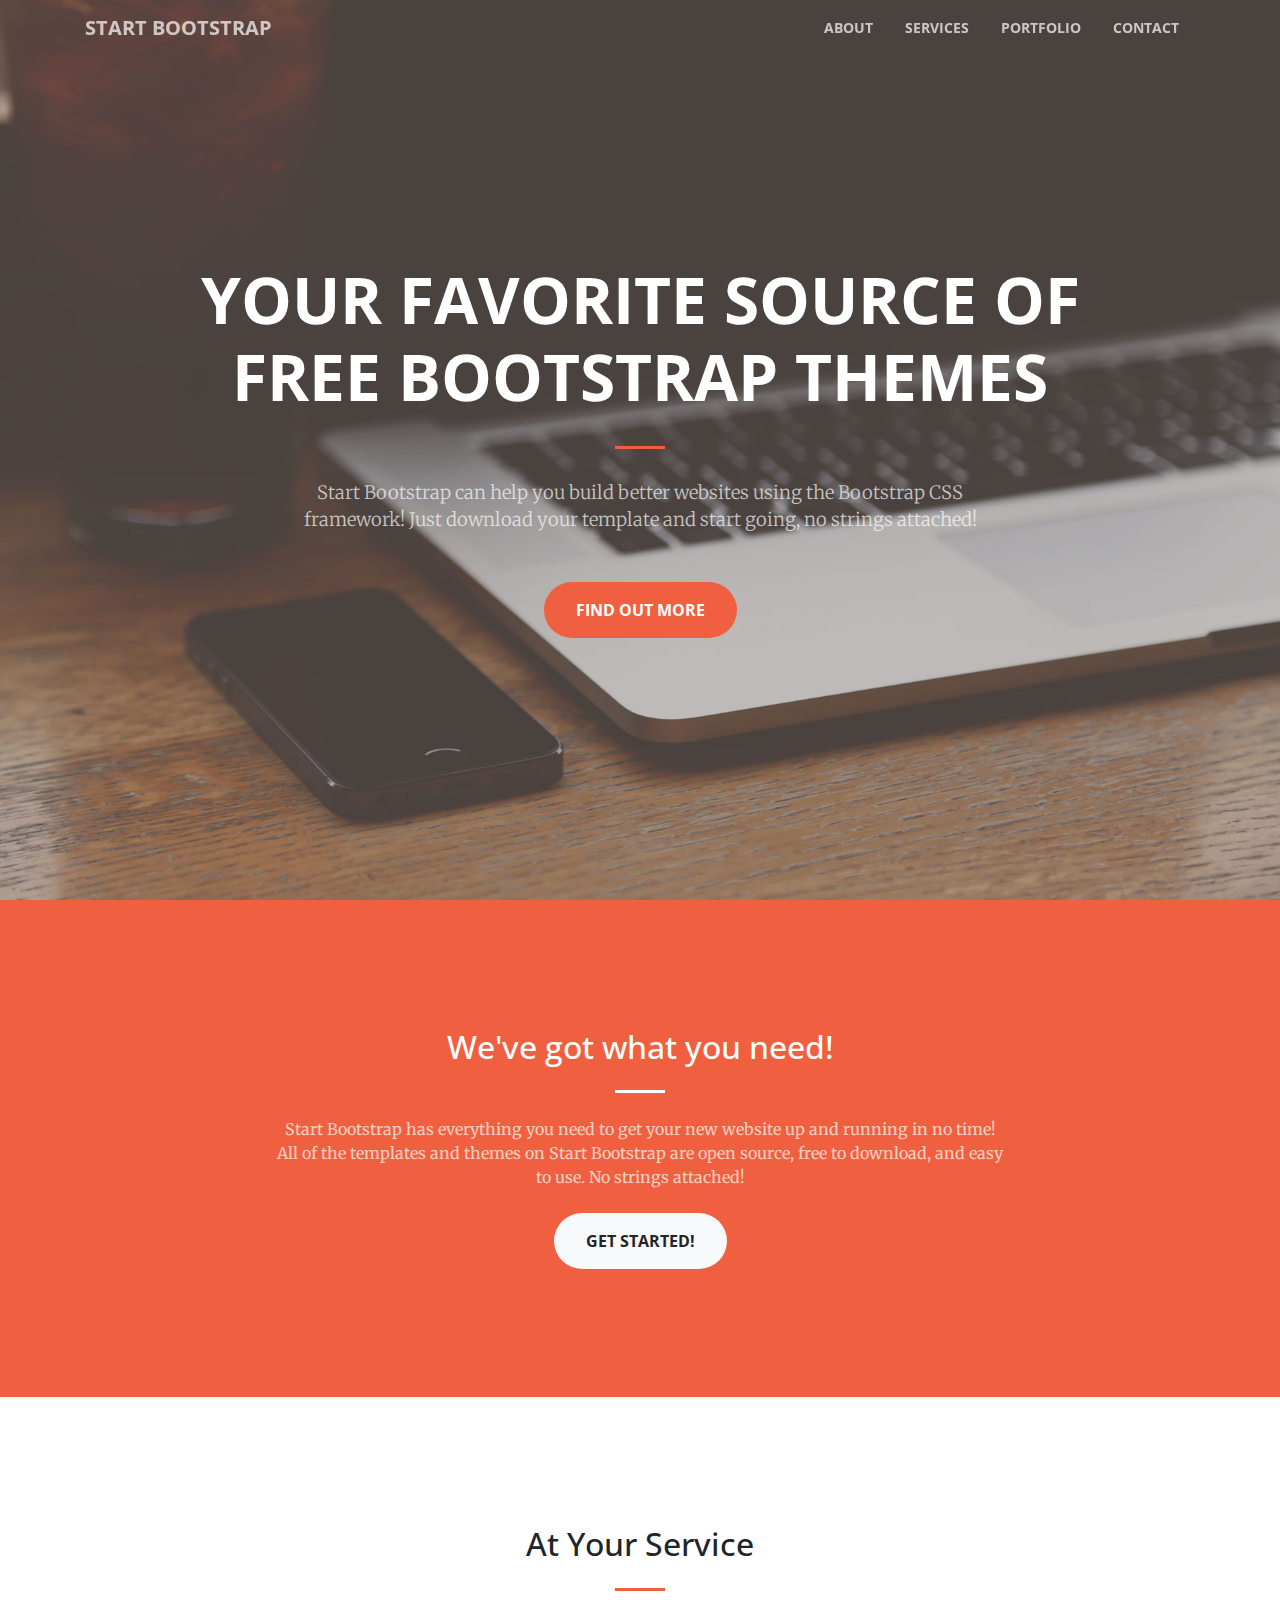
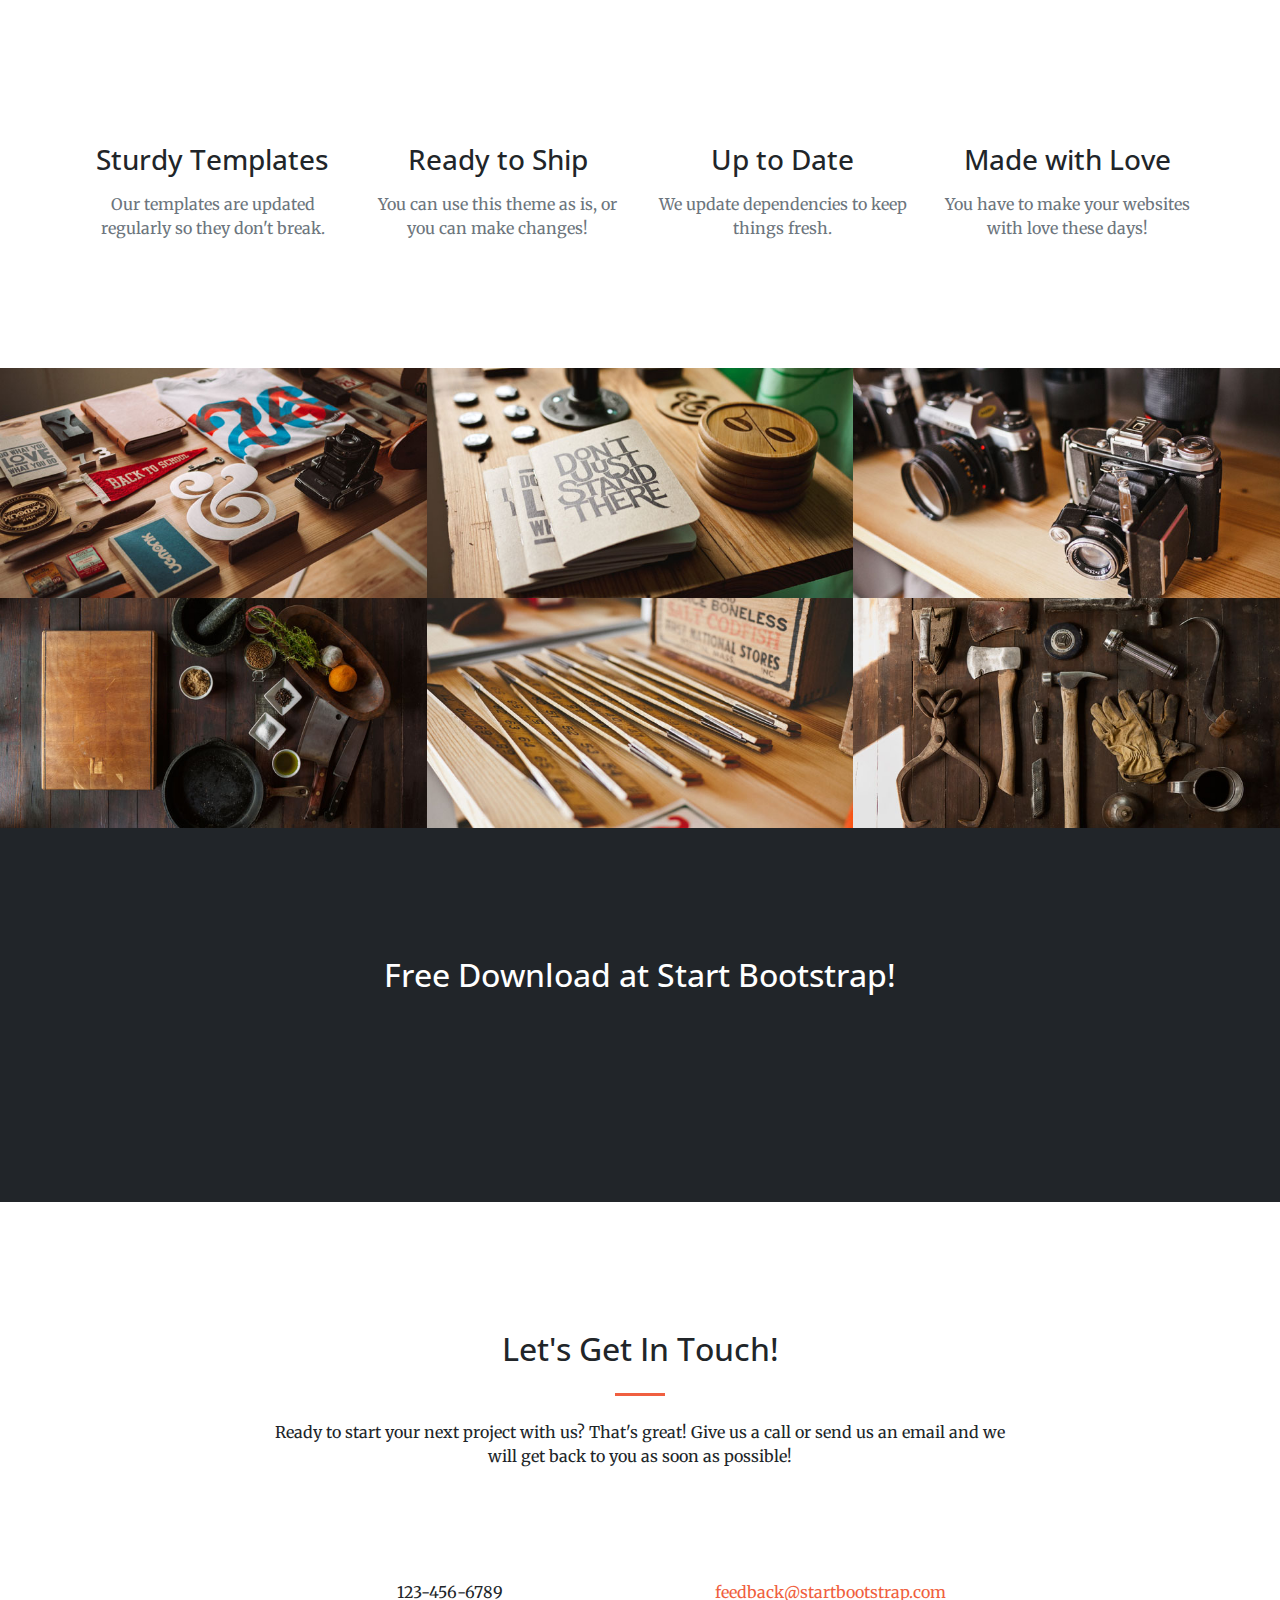
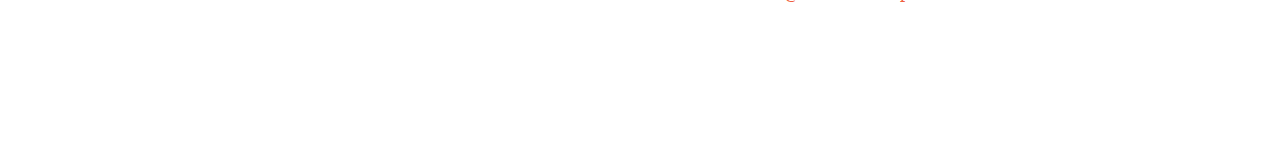
==== startbootstrap-creative-gh-pages/index.html @ 41495eeb "UD" ====
<!DOCTYPE html>
<html lang="en">

  <head>

    <meta charset="utf-8">
    <meta name="viewport" content="width=device-width, initial-scale=1, shrink-to-fit=no">
    <meta name="description" content="">
    <meta name="author" content="">

    <title>Creative - Start Bootstrap Theme</title>

    <!-- Bootstrap core CSS -->
    <link href="vendor/bootstrap/css/bootstrap.min.css" rel="stylesheet">

    <!-- Custom fonts for this template -->
    <link href="vendor/font-awesome/css/font-awesome.min.css" rel="stylesheet" type="text/css">
    <link href='https://fonts.googleapis.com/css?family=Open+Sans:300italic,400italic,600italic,700italic,800italic,400,300,600,700,800' rel='stylesheet' type='text/css'>
    <link href='https://fonts.googleapis.com/css?family=Merriweather:400,300,300italic,400italic,700,700italic,900,900italic' rel='stylesheet' type='text/css'>

    <!-- Plugin CSS -->
    <link href="vendor/magnific-popup/magnific-popup.css" rel="stylesheet">

    <!-- Custom styles for this template -->
    <link href="css/creative.min.css" rel="stylesheet">

  </head>

  <body id="page-top">

    <!-- Navigation -->
    <nav class="navbar navbar-expand-lg navbar-light fixed-top" id="mainNav">
      <div class="container">
        <a class="navbar-brand js-scroll-trigger" href="#page-top">Start Bootstrap</a>
        <button class="navbar-toggler navbar-toggler-right" type="button" data-toggle="collapse" data-target="#navbarResponsive" aria-controls="navbarResponsive" aria-expanded="false" aria-label="Toggle navigation">
          <span class="navbar-toggler-icon"></span>
        </button>
        <div class="collapse navbar-collapse" id="navbarResponsive">
          <ul class="navbar-nav ml-auto">
            <li class="nav-item">
              <a class="nav-link js-scroll-trigger" href="#about">About</a>
            </li>
            <li class="nav-item">
              <a class="nav-link js-scroll-trigger" href="#services">Services</a>
            </li>
            <li class="nav-item">
              <a class="nav-link js-scroll-trigger" href="#portfolio">Portfolio</a>
            </li>
            <li class="nav-item">
              <a class="nav-link js-scroll-trigger" href="#contact">Contact</a>
            </li>
          </ul>
        </div>
      </div>
    </nav>

    <header class="masthead text-center text-white d-flex">
      <div class="container my-auto">
        <div class="row">
          <div class="col-lg-10 mx-auto">
            <h1 class="text-uppercase">
              <strong>Your Favorite Source of Free Bootstrap Themes</strong>
            </h1>
            <hr>
          </div>
          <div class="col-lg-8 mx-auto">
            <p class="text-faded mb-5">Start Bootstrap can help you build better websites using the Bootstrap CSS framework! Just download your template and start going, no strings attached!</p>
            <a class="btn btn-primary btn-xl js-scroll-trigger" href="#about">Find Out More</a>
          </div>
        </div>
      </div>
    </header>

    <section class="bg-primary" id="about">
      <div class="container">
        <div class="row">
          <div class="col-lg-8 mx-auto text-center">
            <h2 class="section-heading text-white">We've got what you need!</h2>
            <hr class="light my-4">
            <p class="text-faded mb-4">Start Bootstrap has everything you need to get your new website up and running in no time! All of the templates and themes on Start Bootstrap are open source, free to download, and easy to use. No strings attached!</p>
            <a class="btn btn-light btn-xl js-scroll-trigger" href="#services">Get Started!</a>
          </div>
        </div>
      </div>
    </section>

    <section id="services">
      <div class="container">
        <div class="row">
          <div class="col-lg-12 text-center">
            <h2 class="section-heading">At Your Service</h2>
            <hr class="my-4">
          </div>
        </div>
      </div>
      <div class="container">
        <div class="row">
          <div class="col-lg-3 col-md-6 text-center">
            <div class="service-box mt-5 mx-auto">
              <i class="fa fa-4x fa-diamond text-primary mb-3 sr-icons"></i>
              <h3 class="mb-3">Sturdy Templates</h3>
              <p class="text-muted mb-0">Our templates are updated regularly so they don't break.</p>
            </div>
          </div>
          <div class="col-lg-3 col-md-6 text-center">
            <div class="service-box mt-5 mx-auto">
              <i class="fa fa-4x fa-paper-plane text-primary mb-3 sr-icons"></i>
              <h3 class="mb-3">Ready to Ship</h3>
              <p class="text-muted mb-0">You can use this theme as is, or you can make changes!</p>
            </div>
          </div>
          <div class="col-lg-3 col-md-6 text-center">
            <div class="service-box mt-5 mx-auto">
              <i class="fa fa-4x fa-newspaper-o text-primary mb-3 sr-icons"></i>
              <h3 class="mb-3">Up to Date</h3>
              <p class="text-muted mb-0">We update dependencies to keep things fresh.</p>
            </div>
          </div>
          <div class="col-lg-3 col-md-6 text-center">
            <div class="service-box mt-5 mx-auto">
              <i class="fa fa-4x fa-heart text-primary mb-3 sr-icons"></i>
              <h3 class="mb-3">Made with Love</h3>
              <p class="text-muted mb-0">You have to make your websites with love these days!</p>
            </div>
          </div>
        </div>
      </div>
    </section>

    <section class="p-0" id="portfolio">
      <div class="container-fluid p-0">
        <div class="row no-gutters popup-gallery">
          <div class="col-lg-4 col-sm-6">
            <a class="portfolio-box" href="img/portfolio/fullsize/1.jpg">
              <img class="img-fluid" src="img/portfolio/thumbnails/1.jpg" alt="">
              <div class="portfolio-box-caption">
                <div class="portfolio-box-caption-content">
                  <div class="project-category text-faded">
                    Category
                  </div>
                  <div class="project-name">
                    Project Name
                  </div>
                </div>
              </div>
            </a>
          </div>
          <div class="col-lg-4 col-sm-6">
            <a class="portfolio-box" href="img/portfolio/fullsize/2.jpg">
              <img class="img-fluid" src="img/portfolio/thumbnails/2.jpg" alt="">
              <div class="portfolio-box-caption">
                <div class="portfolio-box-caption-content">
                  <div class="project-category text-faded">
                    Category
                  </div>
                  <div class="project-name">
                    Project Name
                  </div>
                </div>
              </div>
            </a>
          </div>
          <div class="col-lg-4 col-sm-6">
            <a class="portfolio-box" href="img/portfolio/fullsize/3.jpg">
              <img class="img-fluid" src="img/portfolio/thumbnails/3.jpg" alt="">
              <div class="portfolio-box-caption">
                <div class="portfolio-box-caption-content">
                  <div class="project-category text-faded">
                    Category
                  </div>
                  <div class="project-name">
                    Project Name
                  </div>
                </div>
              </div>
            </a>
          </div>
          <div class="col-lg-4 col-sm-6">
            <a class="portfolio-box" href="img/portfolio/fullsize/4.jpg">
              <img class="img-fluid" src="img/portfolio/thumbnails/4.jpg" alt="">
              <div class="portfolio-box-caption">
                <div class="portfolio-box-caption-content">
                  <div class="project-category text-faded">
                    Category
                  </div>
                  <div class="project-name">
                    Project Name
                  </div>
                </div>
              </div>
            </a>
          </div>
          <div class="col-lg-4 col-sm-6">
            <a class="portfolio-box" href="img/portfolio/fullsize/5.jpg">
              <img class="img-fluid" src="img/portfolio/thumbnails/5.jpg" alt="">
              <div class="portfolio-box-caption">
                <div class="portfolio-box-caption-content">
                  <div class="project-category text-faded">
                    Category
                  </div>
                  <div class="project-name">
                    Project Name
                  </div>
                </div>
              </div>
            </a>
          </div>
          <div class="col-lg-4 col-sm-6">
            <a class="portfolio-box" href="img/portfolio/fullsize/6.jpg">
              <img class="img-fluid" src="img/portfolio/thumbnails/6.jpg" alt="">
              <div class="portfolio-box-caption">
                <div class="portfolio-box-caption-content">
                  <div class="project-category text-faded">
                    Category
                  </div>
                  <div class="project-name">
                    Project Name
                  </div>
                </div>
              </div>
            </a>
          </div>
        </div>
      </div>
    </section>

    <section class="bg-dark text-white">
      <div class="container text-center">
        <h2 class="mb-4">Free Download at Start Bootstrap!</h2>
        <a class="btn btn-light btn-xl sr-button" href="http://startbootstrap.com/template-overviews/creative/">Download Now!</a>
      </div>
    </section>

    <section id="contact">
      <div class="container">
        <div class="row">
          <div class="col-lg-8 mx-auto text-center">
            <h2 class="section-heading">Let's Get In Touch!</h2>
            <hr class="my-4">
            <p class="mb-5">Ready to start your next project with us? That's great! Give us a call or send us an email and we will get back to you as soon as possible!</p>
          </div>
        </div>
        <div class="row">
          <div class="col-lg-4 ml-auto text-center">
            <i class="fa fa-phone fa-3x mb-3 sr-contact"></i>
            <p>123-456-6789</p>
          </div>
          <div class="col-lg-4 mr-auto text-center">
            <i class="fa fa-envelope-o fa-3x mb-3 sr-contact"></i>
            <p>
              <a href="mailto:your-email@your-domain.com">feedback@startbootstrap.com</a>
            </p>
          </div>
        </div>
      </div>
    </section>

    <!-- Bootstrap core JavaScript -->
    <script src="vendor/jquery/jquery.min.js"></script>
    <script src="vendor/bootstrap/js/bootstrap.bundle.min.js"></script>

    <!-- Plugin JavaScript -->
    <script src="vendor/jquery-easing/jquery.easing.min.js"></script>
    <script src="vendor/scrollreveal/scrollreveal.min.js"></script>
    <script src="vendor/magnific-popup/jquery.magnific-popup.min.js"></script>

    <!-- Custom scripts for this template -->
    <script src="js/creative.min.js"></script>

  </body>

</html>
---- startbootstrap-creative-gh-pages/css/creative.min.css ----
body,html{width:100%;height:100%}body{font-family:Merriweather,'Helvetica Neue',Arial,sans-serif}hr{max-width:50px;border-width:3px;border-color:#f05f40}hr.light{border-color:#fff}a{color:#f05f40;-webkit-transition:all .2s;-moz-transition:all .2s;transition:all .2s}a:hover{color:#f05f40}h1,h2,h3,h4,h5,h6{font-family:'Open Sans','Helvetica Neue',Arial,sans-serif}.bg-primary{background-color:#f05f40!important}.bg-dark{background-color:#212529!important}.text-faded{color:rgba(255,255,255,.7)}section{padding:8rem 0}.section-heading{margin-top:0}::-moz-selection{color:#fff;background:#212529;text-shadow:none}::selection{color:#fff;background:#212529;text-shadow:none}img::selection{color:#fff;background:0 0}img::-moz-selection{color:#fff;background:0 0}#mainNav{border-bottom:1px solid rgba(33,37,41,.1);background-color:#fff;font-family:'Open Sans','Helvetica Neue',Arial,sans-serif;-webkit-transition:all .2s;-moz-transition:all .2s;transition:all .2s}#mainNav .navbar-brand{font-weight:700;text-transform:uppercase;color:#f05f40;font-family:'Open Sans','Helvetica Neue',Arial,sans-serif}#mainNav .navbar-brand:focus,#mainNav .navbar-brand:hover{color:#f05f40}#mainNav .navbar-nav>li.nav-item>a.nav-link,#mainNav .navbar-nav>li.nav-item>a.nav-link:focus{font-size:.9rem;font-weight:700;text-transform:uppercase;color:#212529}#mainNav .navbar-nav>li.nav-item>a.nav-link:focus:hover,#mainNav .navbar-nav>li.nav-item>a.nav-link:hover{color:#f05f40}#mainNav .navbar-nav>li.nav-item>a.nav-link.active,#mainNav .navbar-nav>li.nav-item>a.nav-link:focus.active{color:#f05f40!important;background-color:transparent}#mainNav .navbar-nav>li.nav-item>a.nav-link.active:hover,#mainNav .navbar-nav>li.nav-item>a.nav-link:focus.active:hover{background-color:transparent}@media (min-width:992px){#mainNav{border-color:transparent;background-color:transparent}#mainNav .navbar-brand{color:rgba(255,255,255,.7)}#mainNav .navbar-brand:focus,#mainNav .navbar-brand:hover{color:#fff}#mainNav .navbar-nav>li.nav-item>a.nav-link{padding:.5rem 1rem}#mainNav .navbar-nav>li.nav-item>a.nav-link,#mainNav .navbar-nav>li.nav-item>a.nav-link:focus{color:rgba(255,255,255,.7)}#mainNav .navbar-nav>li.nav-item>a.nav-link:focus:hover,#mainNav .navbar-nav>li.nav-item>a.nav-link:hover{color:#fff}#mainNav.navbar-shrink{border-bottom:1px solid rgba(33,37,41,.1);background-color:#fff}#mainNav.navbar-shrink .navbar-brand{color:#f05f40}#mainNav.navbar-shrink .navbar-brand:focus,#mainNav.navbar-shrink .navbar-brand:hover{color:#f05f40}#mainNav.navbar-shrink .navbar-nav>li.nav-item>a.nav-link,#mainNav.navbar-shrink .navbar-nav>li.nav-item>a.nav-link:focus{color:#212529}#mainNav.navbar-shrink .navbar-nav>li.nav-item>a.nav-link:focus:hover,#mainNav.navbar-shrink .navbar-nav>li.nav-item>a.nav-link:hover{color:#f05f40}}header.masthead{padding-top:10rem;padding-bottom:calc(10rem - 56px);background-image:url(../img/header.jpg);background-position:center center;-webkit-background-size:cover;-moz-background-size:cover;-o-background-size:cover;background-size:cover}header.masthead hr{margin-top:30px;margin-bottom:30px}header.masthead h1{font-size:2rem}header.masthead p{font-weight:300}@media (min-width:768px){header.masthead p{font-size:1.15rem}}@media (min-width:992px){header.masthead{height:100vh;min-height:650px;padding-top:0;padding-bottom:0}header.masthead h1{font-size:3rem}}@media (min-width:1200px){header.masthead h1{font-size:4rem}}.service-box{max-width:400px}.portfolio-box{position:relative;display:block;max-width:650px;margin:0 auto}.portfolio-box .portfolio-box-caption{position:absolute;bottom:0;display:block;width:100%;height:100%;text-align:center;opacity:0;color:#fff;background:rgba(240,95,64,.9);-webkit-transition:all .2s;-moz-transition:all .2s;transition:all .2s}.portfolio-box .portfolio-box-caption .portfolio-box-caption-content{position:absolute;top:50%;width:100%;transform:translateY(-50%);text-align:center}.portfolio-box .portfolio-box-caption .portfolio-box-caption-content .project-category,.portfolio-box .portfolio-box-caption .portfolio-box-caption-content .project-name{padding:0 15px;font-family:'Open Sans','Helvetica Neue',Arial,sans-serif}.portfolio-box .portfolio-box-caption .portfolio-box-caption-content .project-category{font-size:14px;font-weight:600;text-transform:uppercase}.portfolio-box .portfolio-box-caption .portfolio-box-caption-content .project-name{font-size:18px}.portfolio-box:hover .portfolio-box-caption{opacity:1}.portfolio-box:focus{outline:0}@media (min-width:768px){.portfolio-box .portfolio-box-caption .portfolio-box-caption-content .project-category{font-size:16px}.portfolio-box .portfolio-box-caption .portfolio-box-caption-content .project-name{font-size:22px}}.text-primary{color:#f05f40!important}.btn{font-weight:700;text-transform:uppercase;border:none;border-radius:300px;font-family:'Open Sans','Helvetica Neue',Arial,sans-serif}.btn-xl{padding:1rem 2rem}.btn-primary{background-color:#f05f40;border-color:#f05f40}.btn-primary:active,.btn-primary:focus,.btn-primary:hover{color:#fff;background-color:#ee4b28!important}.btn-primary:active,.btn-primary:focus{box-shadow:0 0 0 .2rem rgba(240,95,64,.5)!important}
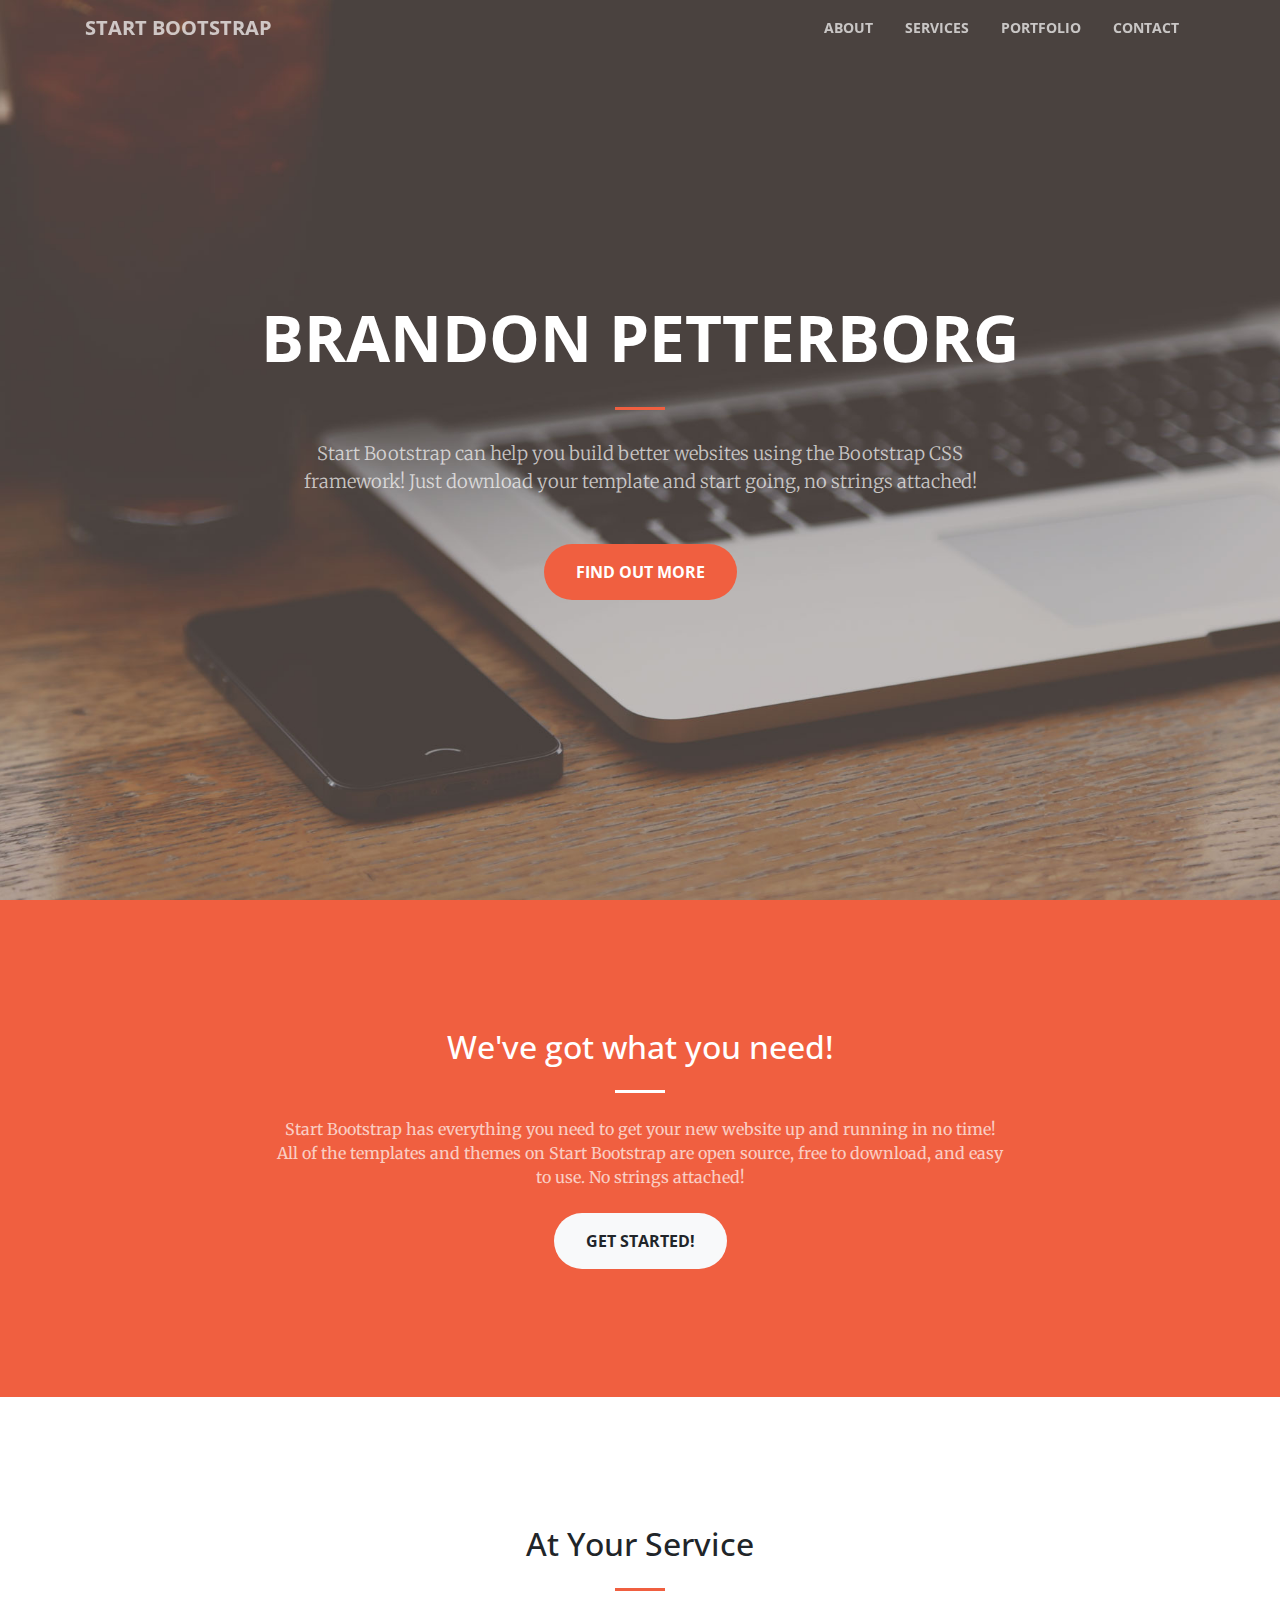
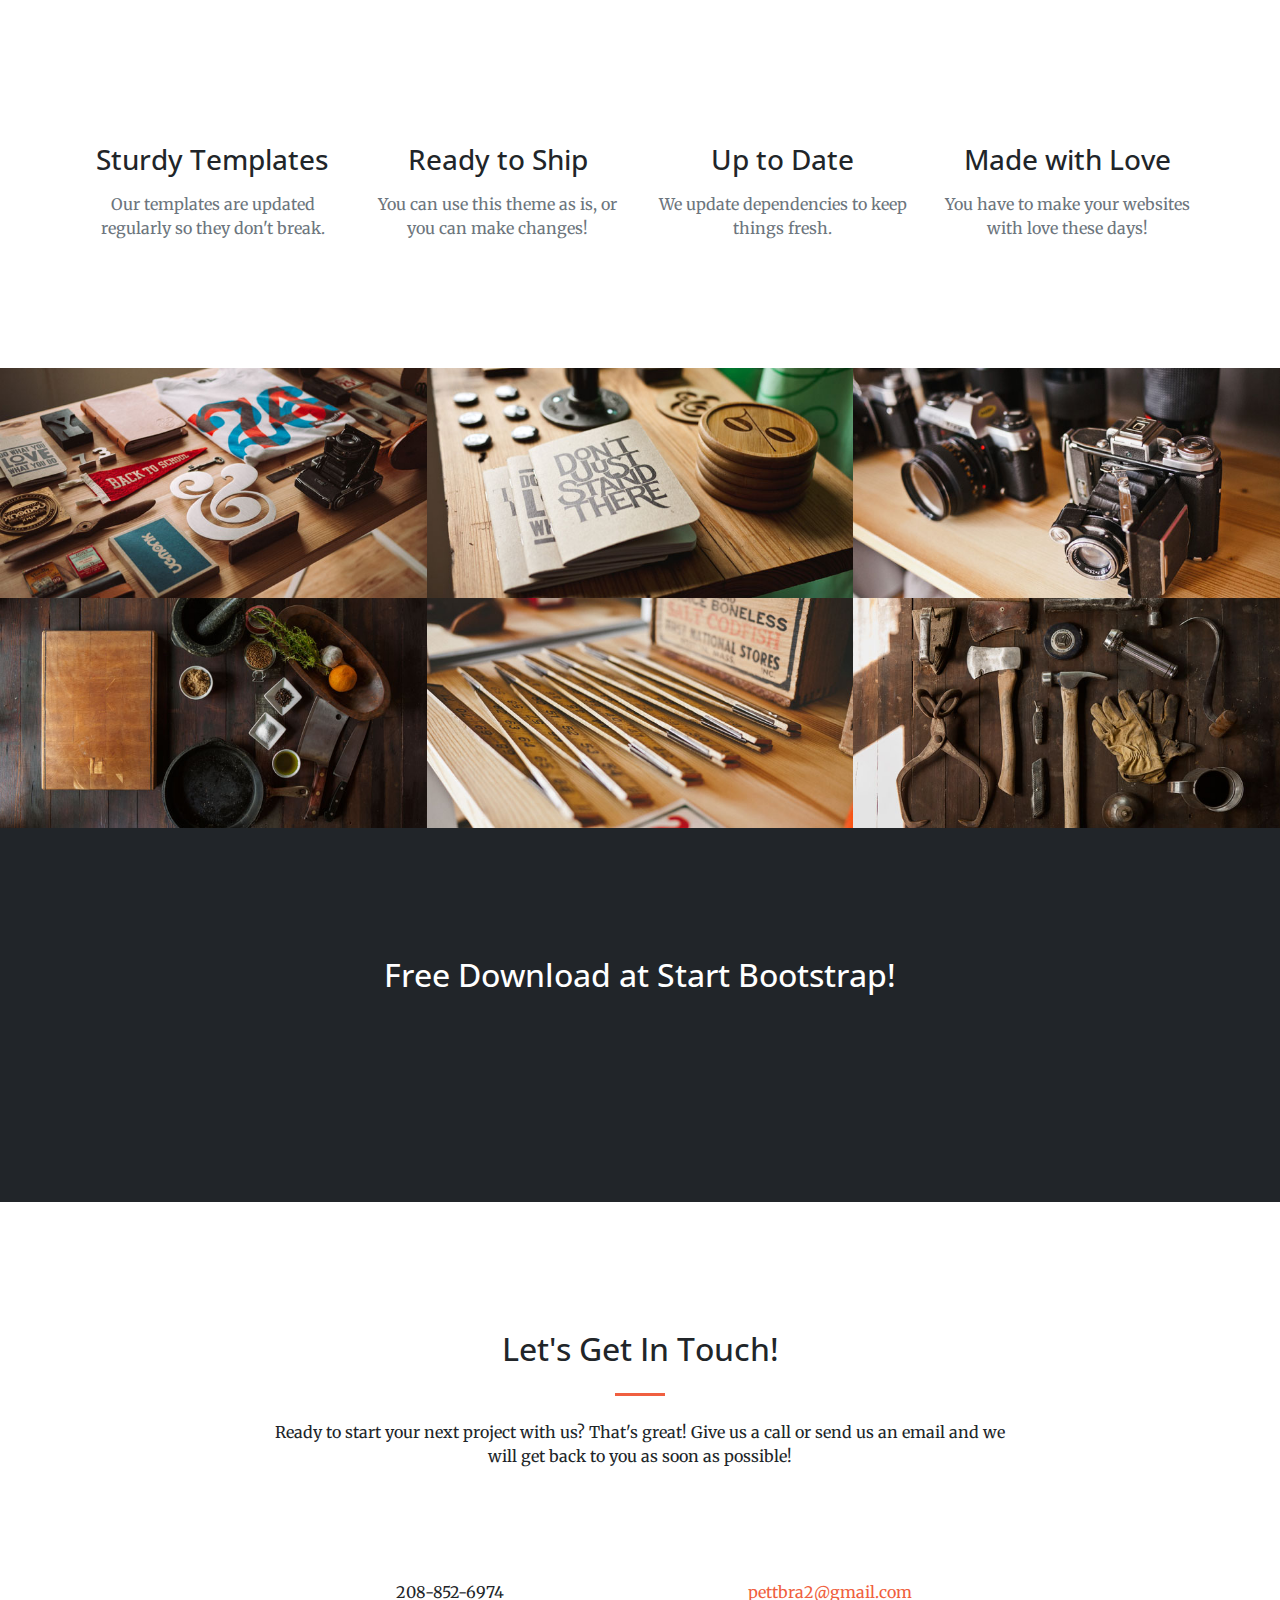
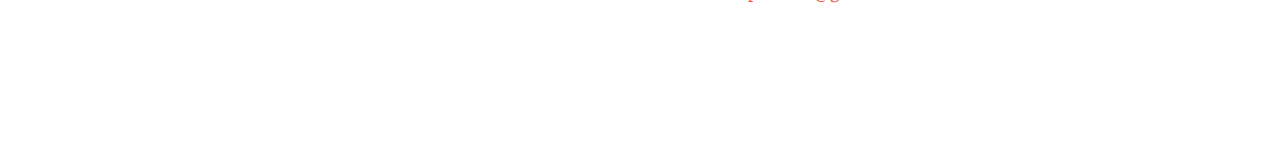
==== commit d0ef60da: "UD" ====
--- a/startbootstrap-creative-gh-pages/index.html
+++ b/startbootstrap-creative-gh-pages/index.html
@@ -8,7 +8,7 @@
     <meta name="description" content="">
     <meta name="author" content="">
 
-    <title>Creative - Start Bootstrap Theme</title>
+    <title>Brandon Petterborg</title>
 
     <!-- Bootstrap core CSS -->
     <link href="vendor/bootstrap/css/bootstrap.min.css" rel="stylesheet">
@@ -59,7 +59,7 @@
         <div class="row">
           <div class="col-lg-10 mx-auto">
             <h1 class="text-uppercase">
-              <strong>Your Favorite Source of Free Bootstrap Themes</strong>
+              <strong>Brandon Petterborg</strong>
             </h1>
             <hr>
           </div>
@@ -243,12 +243,12 @@
         <div class="row">
           <div class="col-lg-4 ml-auto text-center">
             <i class="fa fa-phone fa-3x mb-3 sr-contact"></i>
-            <p>123-456-6789</p>
+            <p>208-852-6974</p>
           </div>
           <div class="col-lg-4 mr-auto text-center">
             <i class="fa fa-envelope-o fa-3x mb-3 sr-contact"></i>
             <p>
-              <a href="mailto:your-email@your-domain.com">feedback@startbootstrap.com</a>
+              <a href="mailto:your-email@your-domain.com">pettbra2@gmail.com</a>
             </p>
           </div>
         </div>
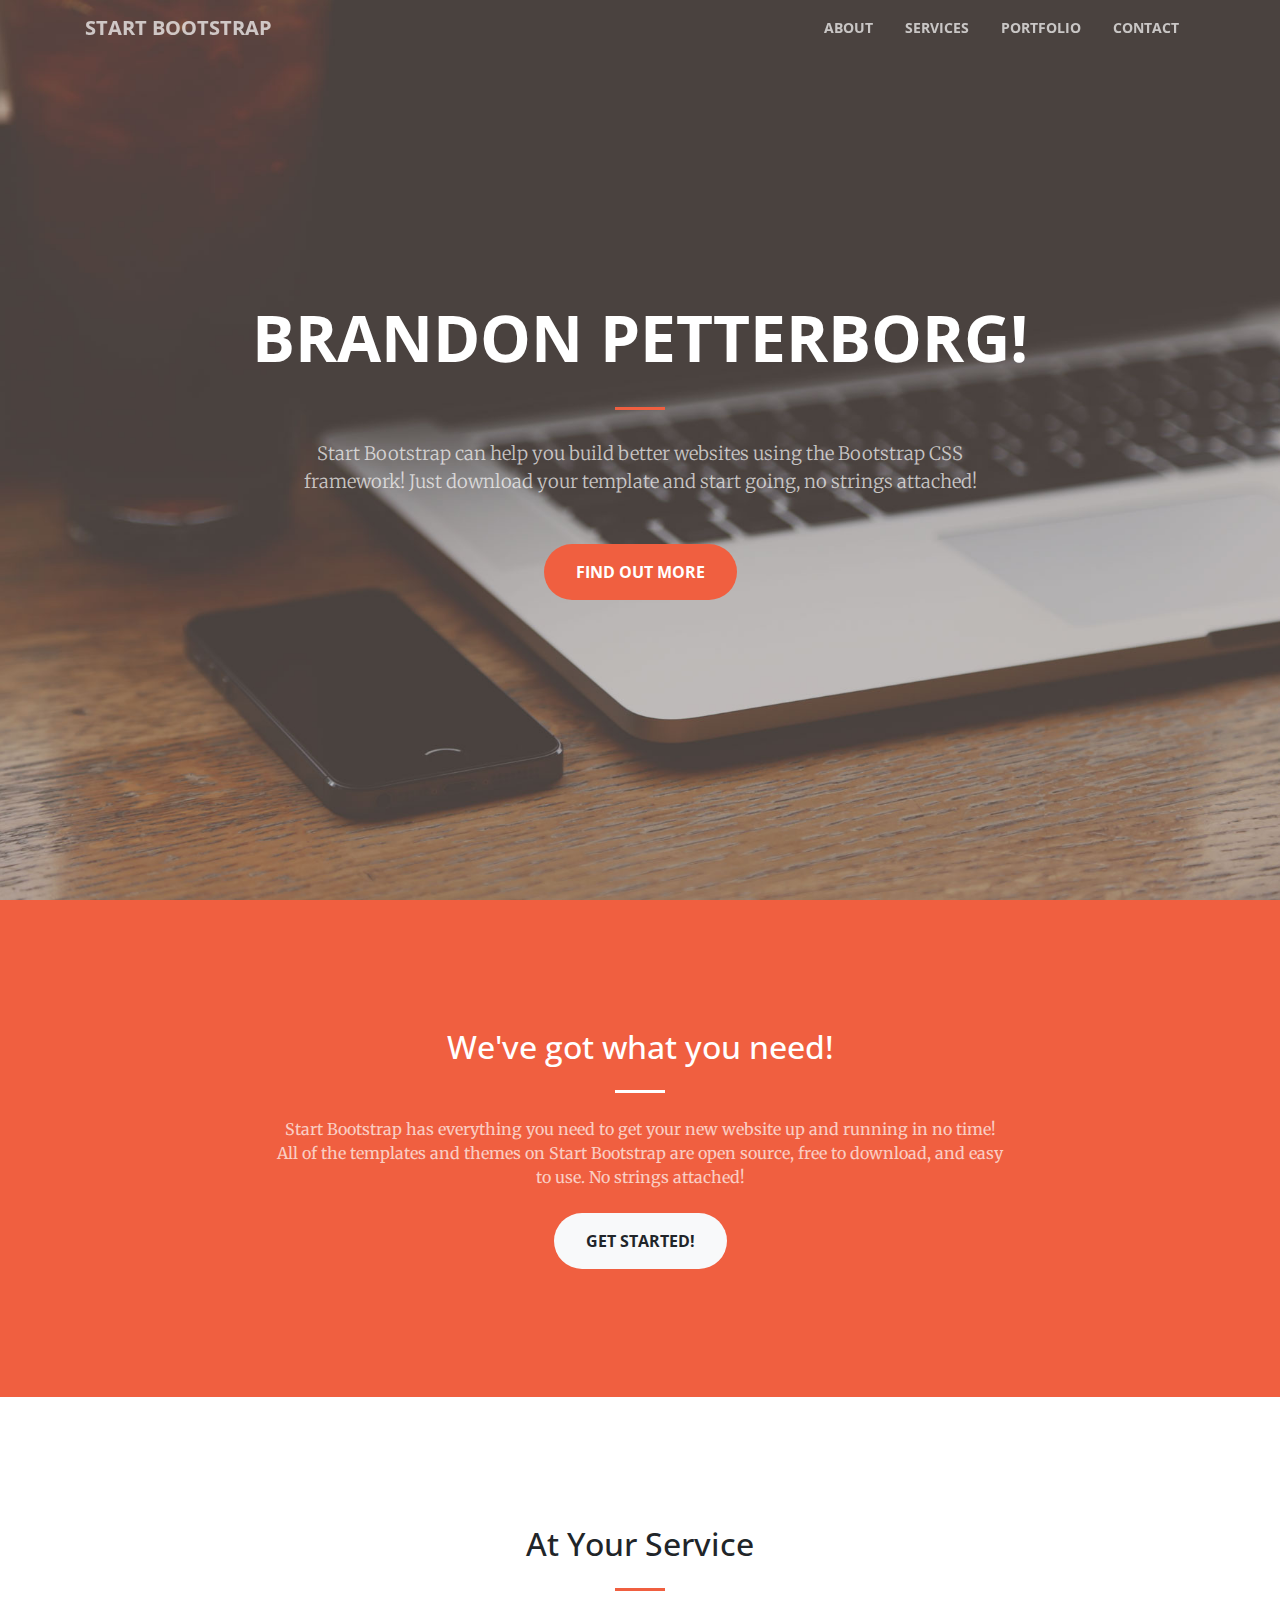
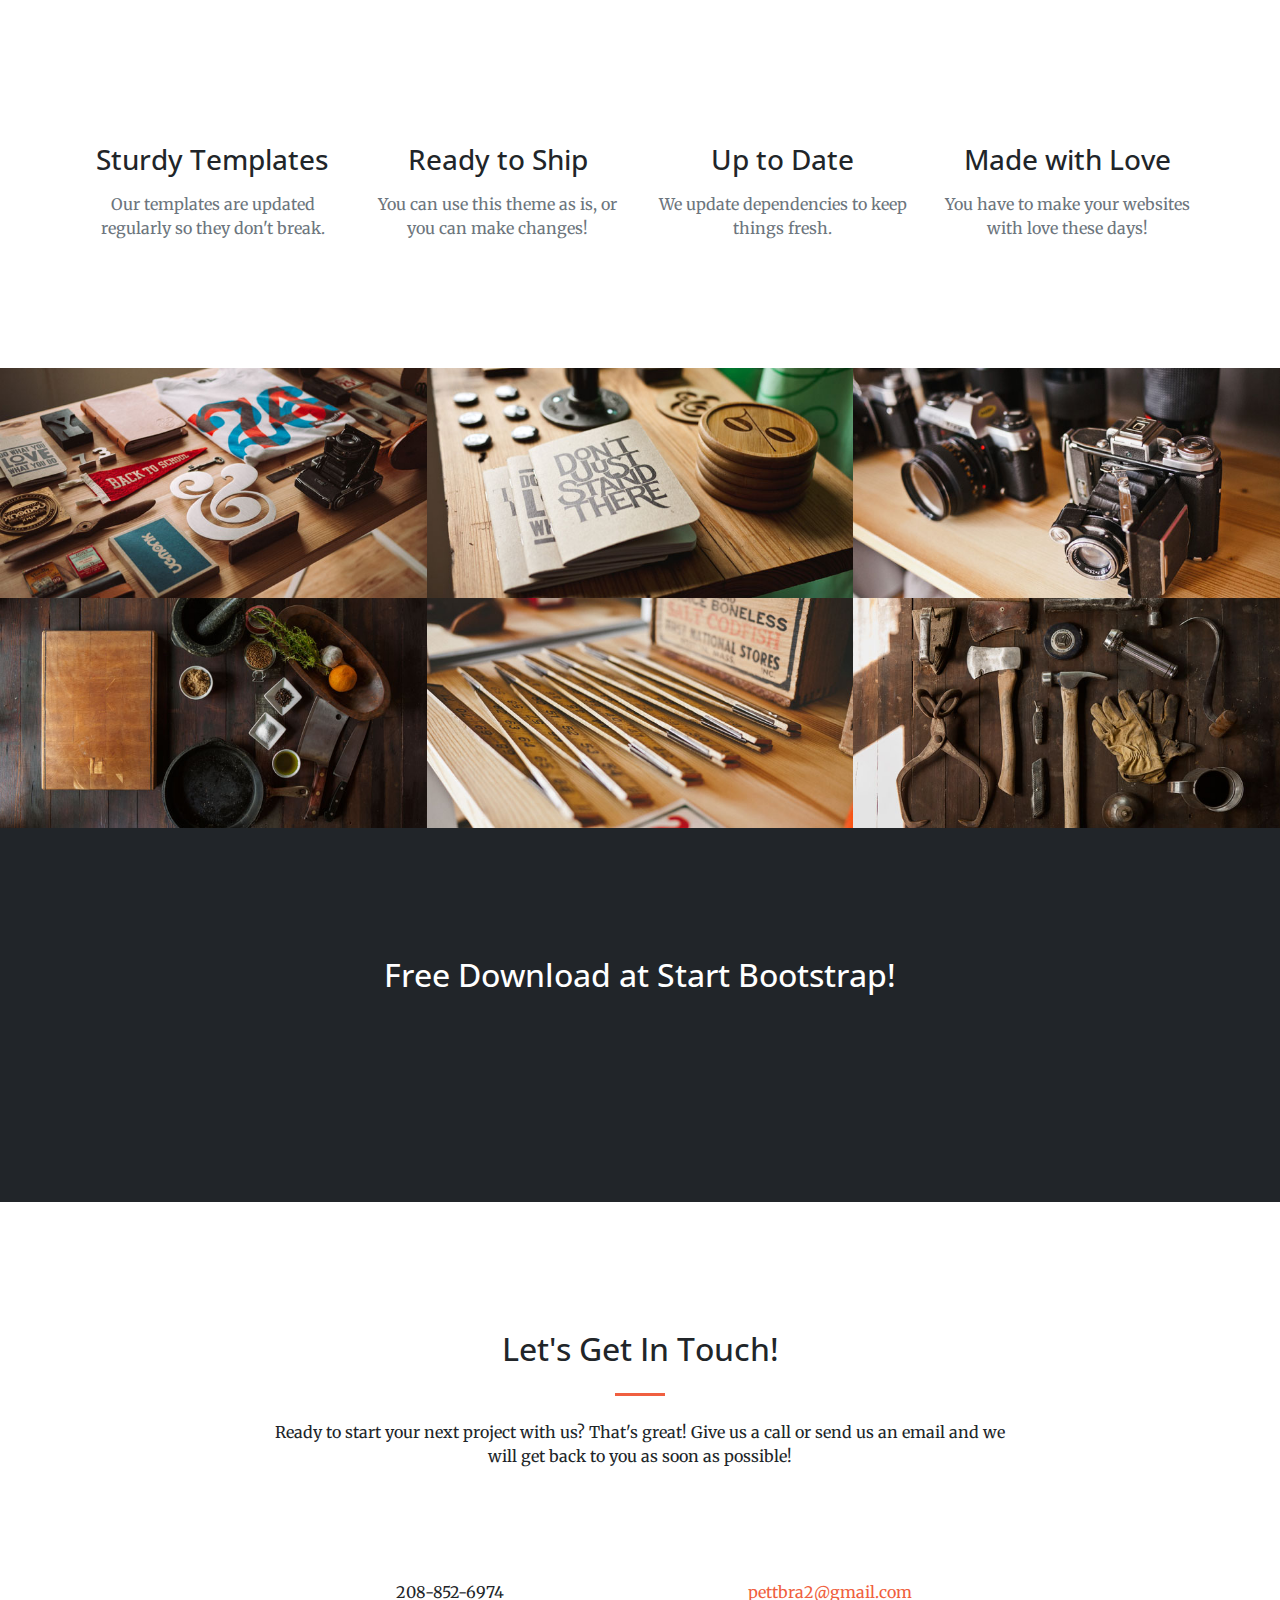
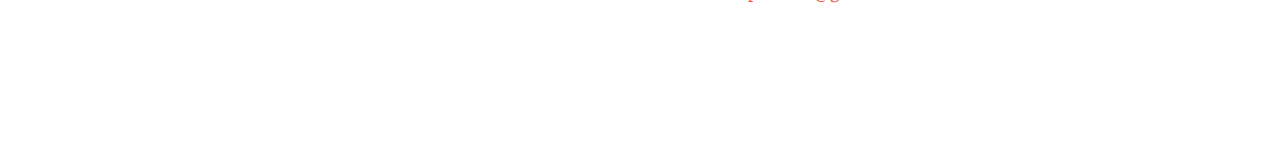
==== commit eeee7223: "ud" ====
--- a/startbootstrap-creative-gh-pages/index.html
+++ b/startbootstrap-creative-gh-pages/index.html
@@ -59,7 +59,7 @@
         <div class="row">
           <div class="col-lg-10 mx-auto">
             <h1 class="text-uppercase">
-              <strong>Brandon Petterborg</strong>
+              <strong>Brandon Petterborg!</strong>
             </h1>
             <hr>
           </div>
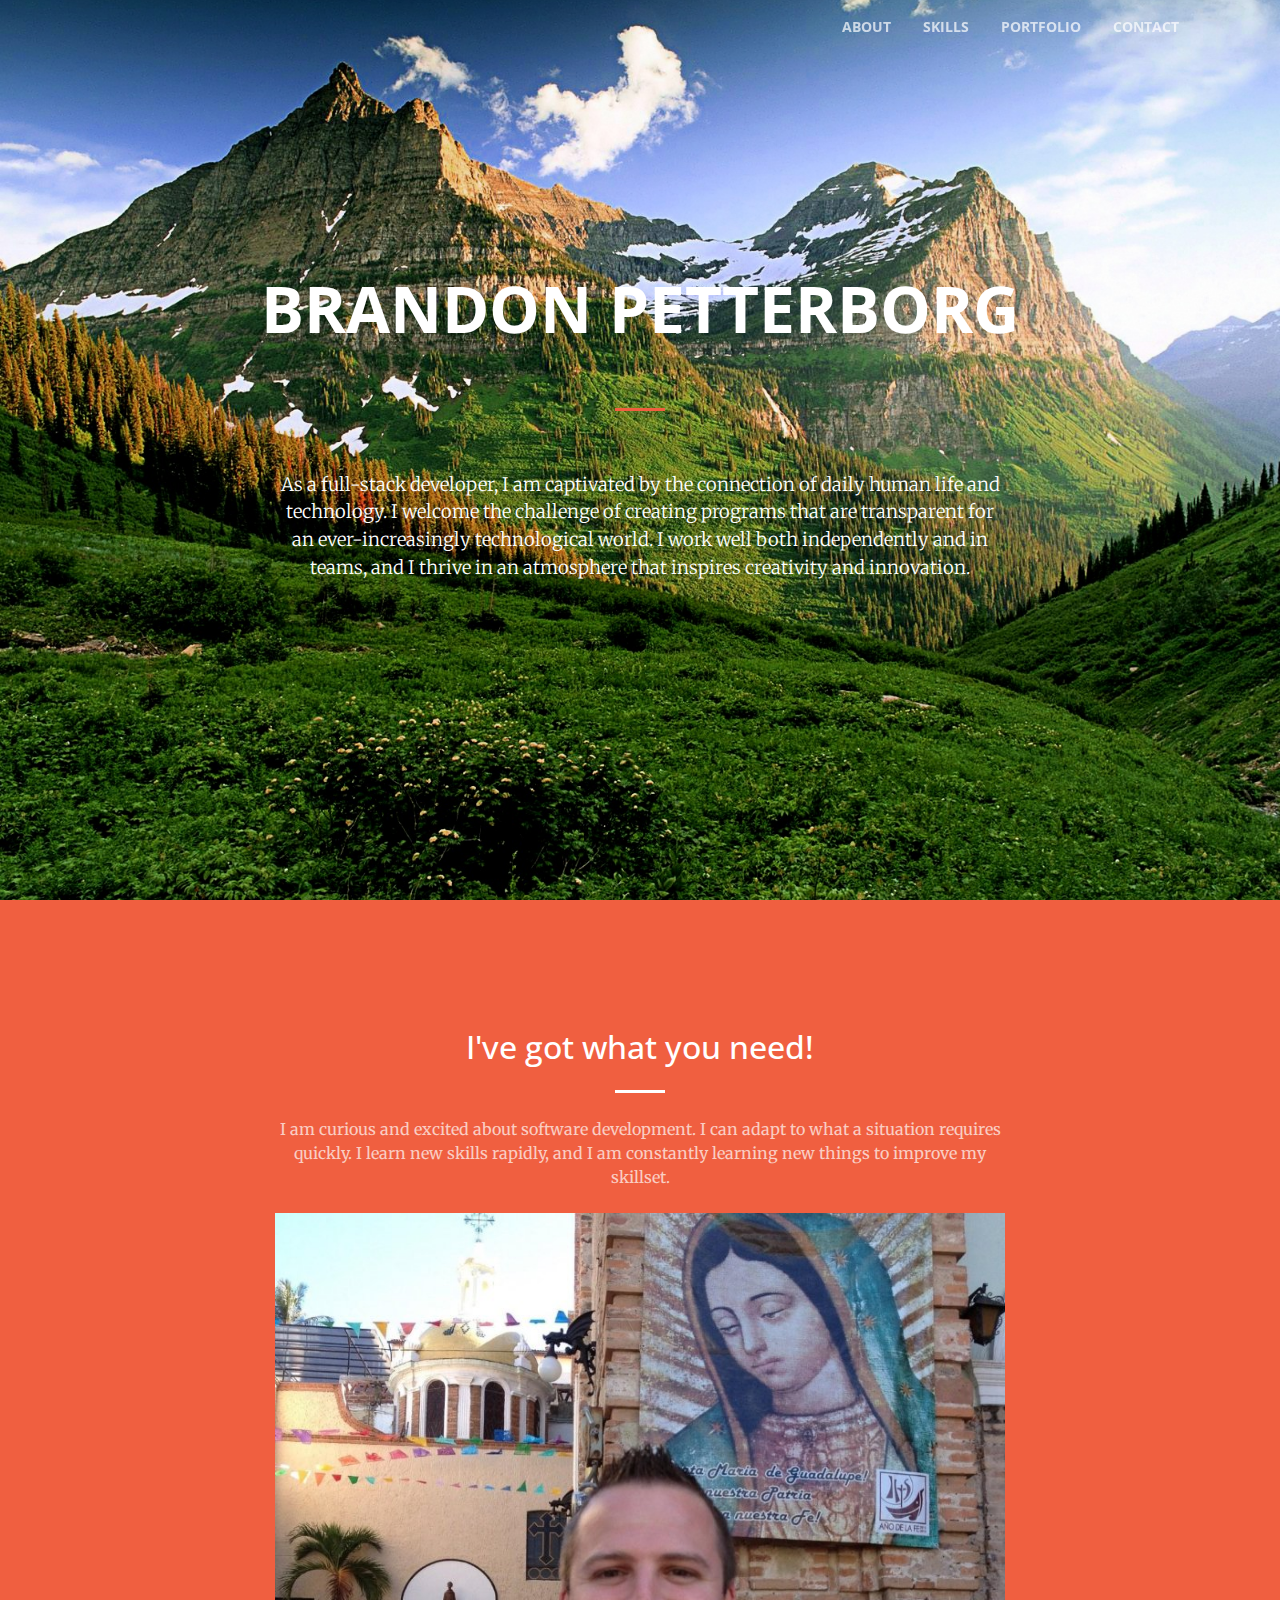
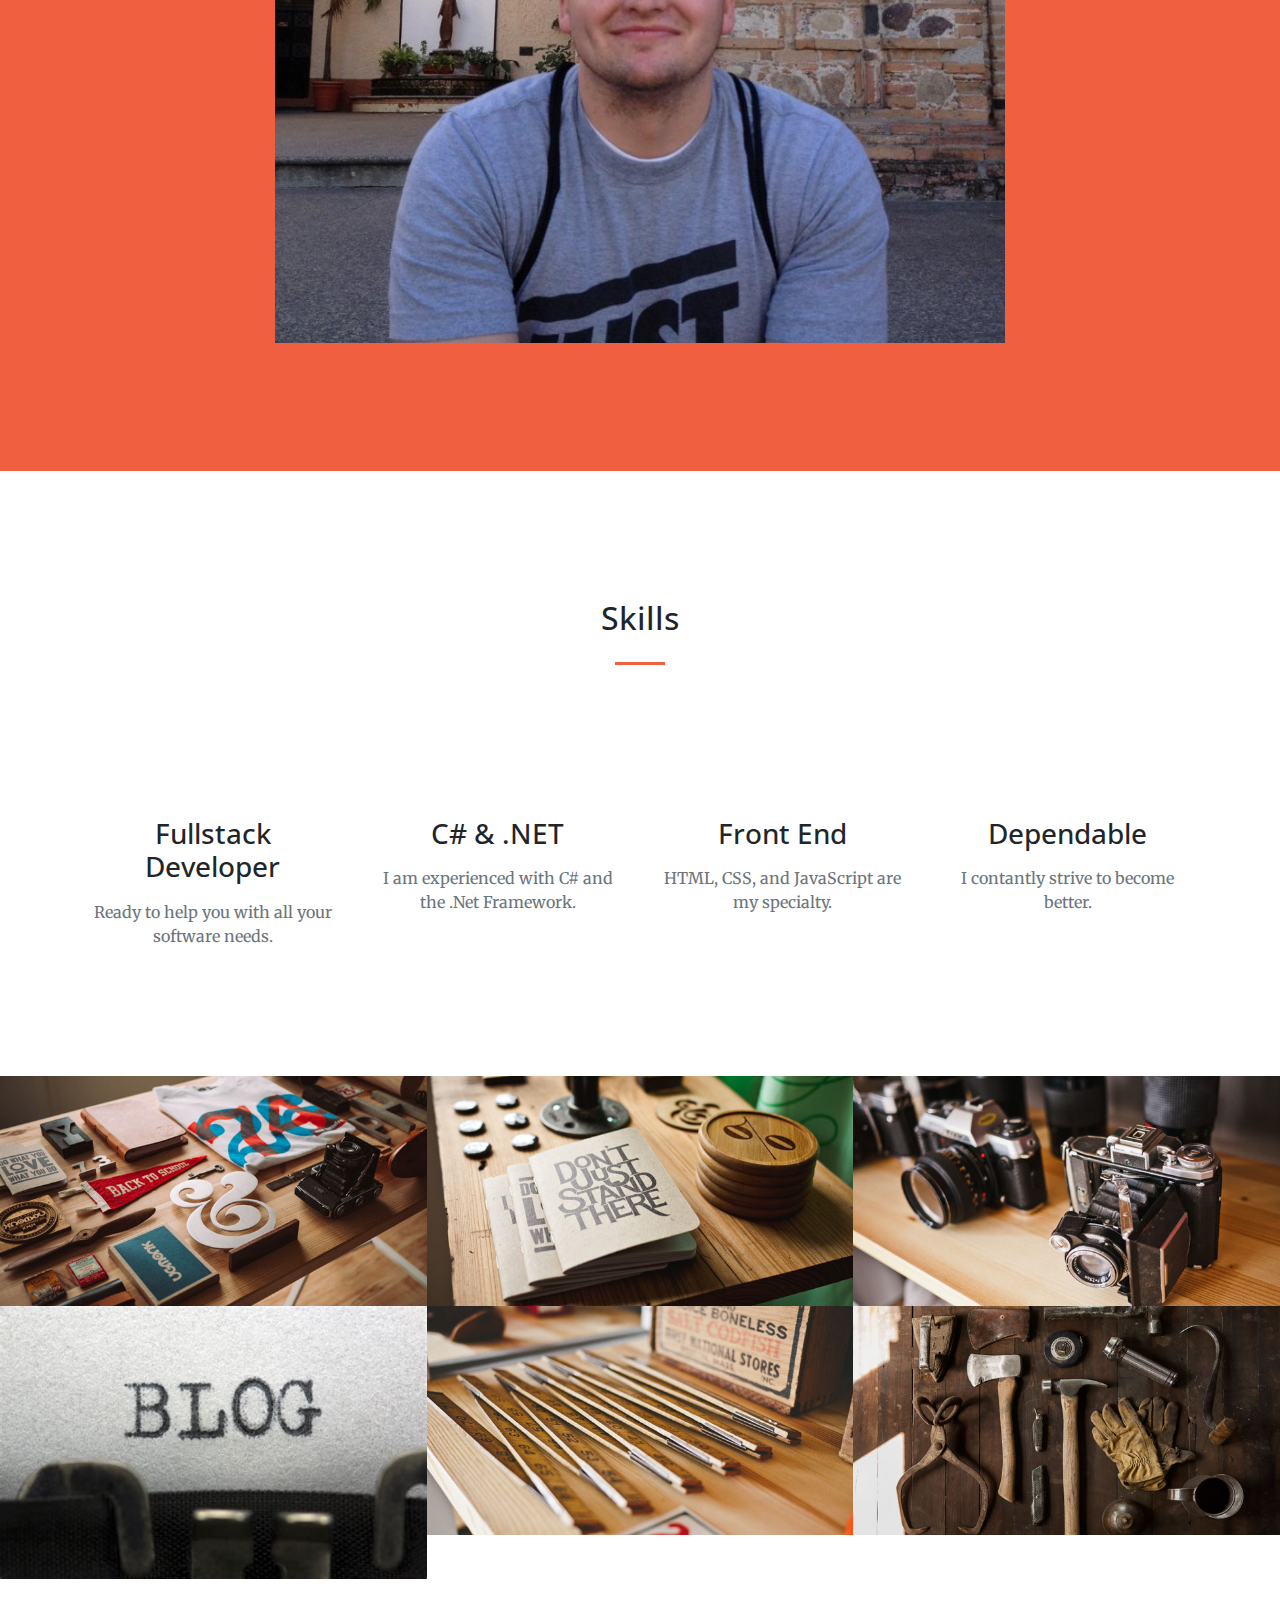
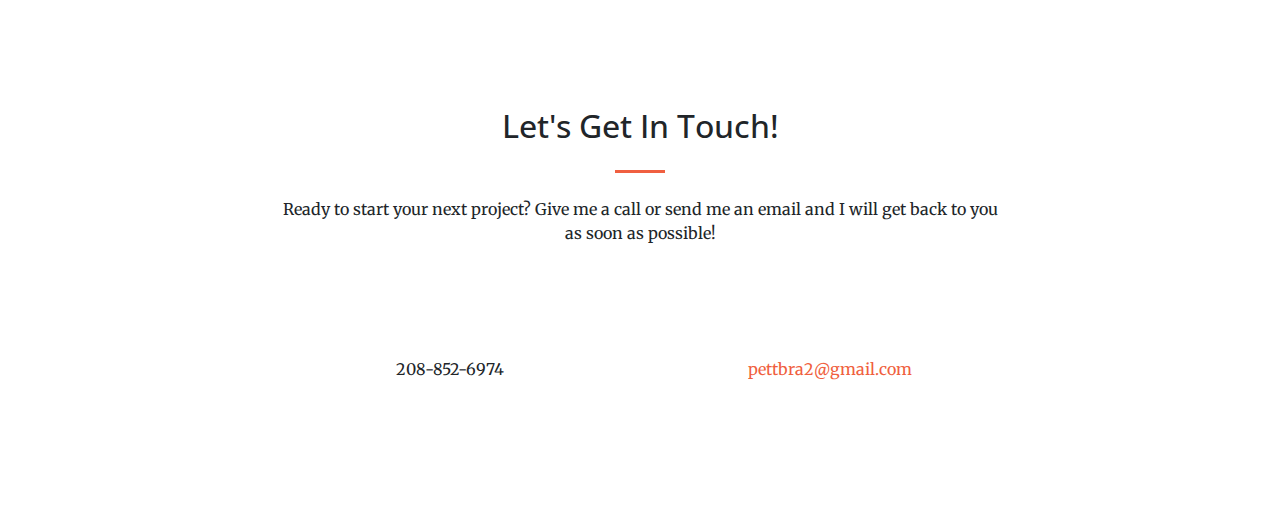
==== commit 8932845b: "ud" ====
--- a/startbootstrap-creative-gh-pages/index.html
+++ b/startbootstrap-creative-gh-pages/index.html
@@ -11,7 +11,7 @@
     <title>Brandon Petterborg</title>
 
     <!-- Bootstrap core CSS -->
-    <link href="vendor/bootstrap/css/bootstrap.min.css" rel="stylesheet">
+    <link href="vendor/bootstrap/css/bootstrap.css" rel="stylesheet">
 
     <!-- Custom fonts for this template -->
     <link href="vendor/font-awesome/css/font-awesome.min.css" rel="stylesheet" type="text/css">
@@ -22,7 +22,7 @@
     <link href="vendor/magnific-popup/magnific-popup.css" rel="stylesheet">
 
     <!-- Custom styles for this template -->
-    <link href="css/creative.min.css" rel="stylesheet">
+    <link href="css/creative.css" rel="stylesheet">
 
   </head>
 
@@ -31,7 +31,7 @@
     <!-- Navigation -->
     <nav class="navbar navbar-expand-lg navbar-light fixed-top" id="mainNav">
       <div class="container">
-        <a class="navbar-brand js-scroll-trigger" href="#page-top">Start Bootstrap</a>
+        <a class="navbar-brand js-scroll-trigger" href="#page-top"></a>
         <button class="navbar-toggler navbar-toggler-right" type="button" data-toggle="collapse" data-target="#navbarResponsive" aria-controls="navbarResponsive" aria-expanded="false" aria-label="Toggle navigation">
           <span class="navbar-toggler-icon"></span>
         </button>
@@ -41,7 +41,7 @@
               <a class="nav-link js-scroll-trigger" href="#about">About</a>
             </li>
             <li class="nav-item">
-              <a class="nav-link js-scroll-trigger" href="#services">Services</a>
+              <a class="nav-link js-scroll-trigger" href="#services">Skills</a>
             </li>
             <li class="nav-item">
               <a class="nav-link js-scroll-trigger" href="#portfolio">Portfolio</a>
@@ -59,13 +59,16 @@
         <div class="row">
           <div class="col-lg-10 mx-auto">
             <h1 class="text-uppercase">
-              <strong>Brandon Petterborg!</strong>
+              <strong>Brandon Petterborg</strong>
             </h1>
             <hr>
           </div>
           <div class="col-lg-8 mx-auto">
-            <p class="text-faded mb-5">Start Bootstrap can help you build better websites using the Bootstrap CSS framework! Just download your template and start going, no strings attached!</p>
-            <a class="btn btn-primary btn-xl js-scroll-trigger" href="#about">Find Out More</a>
+            <p class="text-white mb-5">
+				As a full-stack developer, I am captivated by the connection of daily human life and technology. 
+				I welcome the challenge of creating programs that are transparent for an ever-increasingly technological world. 
+				I work well both independently and in teams, and I thrive in an atmosphere that inspires creativity and innovation. 
+			</p>
           </div>
         </div>
       </div>
@@ -75,10 +78,10 @@
       <div class="container">
         <div class="row">
           <div class="col-lg-8 mx-auto text-center">
-            <h2 class="section-heading text-white">We've got what you need!</h2>
+            <h2 class="section-heading text-white">I've got what you need!</h2>
             <hr class="light my-4">
-            <p class="text-faded mb-4">Start Bootstrap has everything you need to get your new website up and running in no time! All of the templates and themes on Start Bootstrap are open source, free to download, and easy to use. No strings attached!</p>
-            <a class="btn btn-light btn-xl js-scroll-trigger" href="#services">Get Started!</a>
+            <p class="text-faded mb-4">I am curious and excited about software development. I can adapt to what a situation requires quickly. I learn new skills rapidly, and I am constantly learning new things to improve my skillset. </p>
+            <img class="img-fluid" src="img/me.jpg" alt="">
           </div>
         </div>
       </div>
@@ -88,7 +91,7 @@
       <div class="container">
         <div class="row">
           <div class="col-lg-12 text-center">
-            <h2 class="section-heading">At Your Service</h2>
+            <h2 class="section-heading">Skills</h2>
             <hr class="my-4">
           </div>
         </div>
@@ -98,32 +101,32 @@
           <div class="col-lg-3 col-md-6 text-center">
             <div class="service-box mt-5 mx-auto">
               <i class="fa fa-4x fa-diamond text-primary mb-3 sr-icons"></i>
-              <h3 class="mb-3">Sturdy Templates</h3>
-              <p class="text-muted mb-0">Our templates are updated regularly so they don't break.</p>
+              <h3 class="mb-3">Fullstack Developer</h3>
+              <p class="text-muted mb-0">Ready to help you with all your software needs.</p>
             </div>
           </div>
           <div class="col-lg-3 col-md-6 text-center">
             <div class="service-box mt-5 mx-auto">
               <i class="fa fa-4x fa-paper-plane text-primary mb-3 sr-icons"></i>
-              <h3 class="mb-3">Ready to Ship</h3>
-              <p class="text-muted mb-0">You can use this theme as is, or you can make changes!</p>
+              <h3 class="mb-3">C# & .NET</h3>
+              <p class="text-muted mb-0">I am experienced with C# and the .Net Framework.</p>
+            </div>
+          </div>
+		   <div class="col-lg-3 col-md-6 text-center">
+            <div class="service-box mt-5 mx-auto">
+              <i class="fa fa-4x fa-heart text-primary mb-3 sr-icons"></i>
+              <h3 class="mb-3">Front End</h3>
+              <p class="text-muted mb-0">HTML, CSS, and JavaScript are my specialty.</p>
             </div>
           </div>
           <div class="col-lg-3 col-md-6 text-center">
             <div class="service-box mt-5 mx-auto">
               <i class="fa fa-4x fa-newspaper-o text-primary mb-3 sr-icons"></i>
-              <h3 class="mb-3">Up to Date</h3>
-              <p class="text-muted mb-0">We update dependencies to keep things fresh.</p>
-            </div>
-          </div>
-          <div class="col-lg-3 col-md-6 text-center">
-            <div class="service-box mt-5 mx-auto">
-              <i class="fa fa-4x fa-heart text-primary mb-3 sr-icons"></i>
-              <h3 class="mb-3">Made with Love</h3>
-              <p class="text-muted mb-0">You have to make your websites with love these days!</p>
-            </div>
-          </div>
-        </div>
+              <h3 class="mb-3">Dependable</h3>
+              <p class="text-muted mb-0">I contantly strive to become better.</p>
+            </div>
+          </div>
+         </div>
       </div>
     </section>
 
@@ -177,14 +180,14 @@
           </div>
           <div class="col-lg-4 col-sm-6">
             <a class="portfolio-box" href="img/portfolio/fullsize/4.jpg">
-              <img class="img-fluid" src="img/portfolio/thumbnails/4.jpg" alt="">
-              <div class="portfolio-box-caption">
-                <div class="portfolio-box-caption-content">
-                  <div class="project-category text-faded">
-                    Category
-                  </div>
-                  <div class="project-name">
-                    Project Name
+              <img class="img-fluid" src="img/portfolio/thumbnails/blog.png" alt="">
+              <div class="portfolio-box-caption">
+                <div class="portfolio-box-caption-content">
+                  <div class="project-category text-faded">
+                    
+                  </div>
+                  <div class="project-name">
+                    Check out my blog!
                   </div>
                 </div>
               </div>
@@ -224,12 +227,7 @@
       </div>
     </section>
 
-    <section class="bg-dark text-white">
-      <div class="container text-center">
-        <h2 class="mb-4">Free Download at Start Bootstrap!</h2>
-        <a class="btn btn-light btn-xl sr-button" href="http://startbootstrap.com/template-overviews/creative/">Download Now!</a>
-      </div>
-    </section>
+    
 
     <section id="contact">
       <div class="container">
@@ -237,7 +235,7 @@
           <div class="col-lg-8 mx-auto text-center">
             <h2 class="section-heading">Let's Get In Touch!</h2>
             <hr class="my-4">
-            <p class="mb-5">Ready to start your next project with us? That's great! Give us a call or send us an email and we will get back to you as soon as possible!</p>
+            <p class="mb-5">Ready to start your next project? Give me a call or send me an email and I will get back to you as soon as possible!</p>
           </div>
         </div>
         <div class="row">
--- a/startbootstrap-creative-gh-pages/css/creative.css
+++ b/startbootstrap-creative-gh-pages/css/creative.css
@@ -0,0 +1,312 @@
+body,
+html {
+  width: 100%;
+  height: 100%;
+}
+
+body {
+  font-family: 'Merriweather', 'Helvetica Neue', Arial, sans-serif;
+}
+
+hr {
+  max-width: 50px;
+  border-width: 3px;
+  border-color: #F05F40;
+}
+
+hr.light {
+  border-color: #fff;
+}
+
+a {
+  color: #F05F40;
+  -webkit-transition: all 0.2s;
+  -moz-transition: all 0.2s;
+  transition: all 0.2s;
+}
+
+a:hover {
+  color: #f05f40;
+}
+
+h1,
+h2,
+h3,
+h4,
+h5,
+h6 {
+  font-family: 'Open Sans', 'Helvetica Neue', Arial, sans-serif;
+}
+
+.bg-primary {
+  background-color: #F05F40 !important;
+}
+
+.bg-dark {
+  background-color: #212529 !important;
+}
+
+.text-faded {
+  color: rgba(255, 255, 255, 0.7);
+}
+
+section {
+  padding: 8rem 0;
+}
+
+.section-heading {
+  margin-top: 0;
+}
+
+::-moz-selection {
+  color: #fff;
+  background: #212529;
+  text-shadow: none;
+}
+
+::selection {
+  color: #fff;
+  background: #212529;
+  text-shadow: none;
+}
+
+img::selection {
+  color: #fff;
+  background: transparent;
+}
+
+img::-moz-selection {
+  color: #fff;
+  background: transparent;
+}
+
+#mainNav {
+  border-bottom: 1px solid rgba(33, 37, 41, 0.1);
+  background-color: #fff;
+  font-family: 'Open Sans', 'Helvetica Neue', Arial, sans-serif;
+  -webkit-transition: all 0.2s;
+  -moz-transition: all 0.2s;
+  transition: all 0.2s;
+}
+
+#mainNav .navbar-brand {
+  font-weight: 700;
+  text-transform: uppercase;
+  color: #F05F40;
+  font-family: 'Open Sans', 'Helvetica Neue', Arial, sans-serif;
+}
+
+#mainNav .navbar-brand:focus, #mainNav .navbar-brand:hover {
+  color: #f05f40;
+}
+
+#mainNav .navbar-nav > li.nav-item > a.nav-link,
+#mainNav .navbar-nav > li.nav-item > a.nav-link:focus {
+  font-size: .9rem;
+  font-weight: 700;
+  text-transform: uppercase;
+  color: #212529;
+}
+
+#mainNav .navbar-nav > li.nav-item > a.nav-link:hover,
+#mainNav .navbar-nav > li.nav-item > a.nav-link:focus:hover {
+  color: #F05F40;
+}
+
+#mainNav .navbar-nav > li.nav-item > a.nav-link.active,
+#mainNav .navbar-nav > li.nav-item > a.nav-link:focus.active {
+  color: #F05F40 !important;
+  background-color: transparent;
+}
+
+#mainNav .navbar-nav > li.nav-item > a.nav-link.active:hover,
+#mainNav .navbar-nav > li.nav-item > a.nav-link:focus.active:hover {
+  background-color: transparent;
+}
+
+@media (min-width: 992px) {
+  #mainNav {
+    border-color: transparent;
+    background-color: transparent;
+  }
+  #mainNav .navbar-brand {
+    color: rgba(255, 255, 255, 0.7);
+  }
+  #mainNav .navbar-brand:focus, #mainNav .navbar-brand:hover {
+    color: #fff;
+  }
+  #mainNav .navbar-nav > li.nav-item > a.nav-link {
+    padding: 0.5rem 1rem;
+  }
+  #mainNav .navbar-nav > li.nav-item > a.nav-link,
+  #mainNav .navbar-nav > li.nav-item > a.nav-link:focus {
+    color: rgba(255, 255, 255, 0.7);
+  }
+  #mainNav .navbar-nav > li.nav-item > a.nav-link:hover,
+  #mainNav .navbar-nav > li.nav-item > a.nav-link:focus:hover {
+    color: #fff;
+  }
+  #mainNav.navbar-shrink {
+    border-bottom: 1px solid rgba(33, 37, 41, 0.1);
+    background-color: #fff;
+  }
+  #mainNav.navbar-shrink .navbar-brand {
+    color: #F05F40;
+  }
+  #mainNav.navbar-shrink .navbar-brand:focus, #mainNav.navbar-shrink .navbar-brand:hover {
+    color: #f05f40;
+  }
+  #mainNav.navbar-shrink .navbar-nav > li.nav-item > a.nav-link,
+  #mainNav.navbar-shrink .navbar-nav > li.nav-item > a.nav-link:focus {
+    color: #212529;
+  }
+  #mainNav.navbar-shrink .navbar-nav > li.nav-item > a.nav-link:hover,
+  #mainNav.navbar-shrink .navbar-nav > li.nav-item > a.nav-link:focus:hover {
+    color: #F05F40;
+  }
+}
+
+header.masthead {
+  padding-top: 10rem;
+  padding-bottom: calc(10rem - 56px);
+  background-image: url("../img/lake.jpg");
+  background-position: center center;
+  -webkit-background-size: cover;
+  -moz-background-size: cover;
+  -o-background-size: cover;
+  background-size: cover;
+}
+
+header.masthead hr {
+  margin-top: 60px;
+  margin-bottom: 60px;
+}
+
+header.masthead h1 {
+  font-size: 2rem;
+}
+
+header.masthead p {
+  font-weight: 300;
+}
+
+@media (min-width: 768px) {
+  header.masthead p {
+    font-size: 1.15rem;
+  }
+}
+
+@media (min-width: 992px) {
+  header.masthead {
+    height: 100vh;
+    min-height: 650px;
+    padding-top: 0;
+    padding-bottom: 0;
+  }
+  header.masthead h1 {
+    font-size: 3rem;
+  }
+}
+
+@media (min-width: 1200px) {
+  header.masthead h1 {
+    font-size: 4rem;
+  }
+}
+
+.service-box {
+  max-width: 400px;
+}
+
+.portfolio-box {
+  position: relative;
+  display: block;
+  max-width: 650px;
+  margin: 0 auto;
+}
+
+.portfolio-box .portfolio-box-caption {
+  position: absolute;
+  bottom: 0;
+  display: block;
+  width: 100%;
+  height: 100%;
+  text-align: center;
+  opacity: 0;
+  color: #fff;
+  background: rgba(240, 95, 64, 0.9);
+  -webkit-transition: all 0.2s;
+  -moz-transition: all 0.2s;
+  transition: all 0.2s;
+}
+
+.portfolio-box .portfolio-box-caption .portfolio-box-caption-content {
+  position: absolute;
+  top: 50%;
+  width: 100%;
+  transform: translateY(-50%);
+  text-align: center;
+}
+
+.portfolio-box .portfolio-box-caption .portfolio-box-caption-content .project-category,
+.portfolio-box .portfolio-box-caption .portfolio-box-caption-content .project-name {
+  padding: 0 15px;
+  font-family: 'Open Sans', 'Helvetica Neue', Arial, sans-serif;
+}
+
+.portfolio-box .portfolio-box-caption .portfolio-box-caption-content .project-category {
+  font-size: 14px;
+  font-weight: 600;
+  text-transform: uppercase;
+}
+
+.portfolio-box .portfolio-box-caption .portfolio-box-caption-content .project-name {
+  font-size: 18px;
+}
+
+.portfolio-box:hover .portfolio-box-caption {
+  opacity: 1;
+}
+
+.portfolio-box:focus {
+  outline: none;
+}
+
+@media (min-width: 768px) {
+  .portfolio-box .portfolio-box-caption .portfolio-box-caption-content .project-category {
+    font-size: 16px;
+  }
+  .portfolio-box .portfolio-box-caption .portfolio-box-caption-content .project-name {
+    font-size: 22px;
+  }
+}
+
+.text-primary {
+  color: #F05F40 !important;
+}
+
+.btn {
+  font-weight: 700;
+  text-transform: uppercase;
+  border: none;
+  border-radius: 300px;
+  font-family: 'Open Sans', 'Helvetica Neue', Arial, sans-serif;
+}
+
+.btn-xl {
+  padding: 1rem 2rem;
+}
+
+.btn-primary {
+  background-color: #F05F40;
+  border-color: #F05F40;
+}
+
+.btn-primary:hover, .btn-primary:focus, .btn-primary:active {
+  color: #fff;
+  background-color: #ee4b28 !important;
+}
+
+.btn-primary:active, .btn-primary:focus {
+  box-shadow: 0 0 0 0.2rem rgba(240, 95, 64, 0.5) !important;
+}
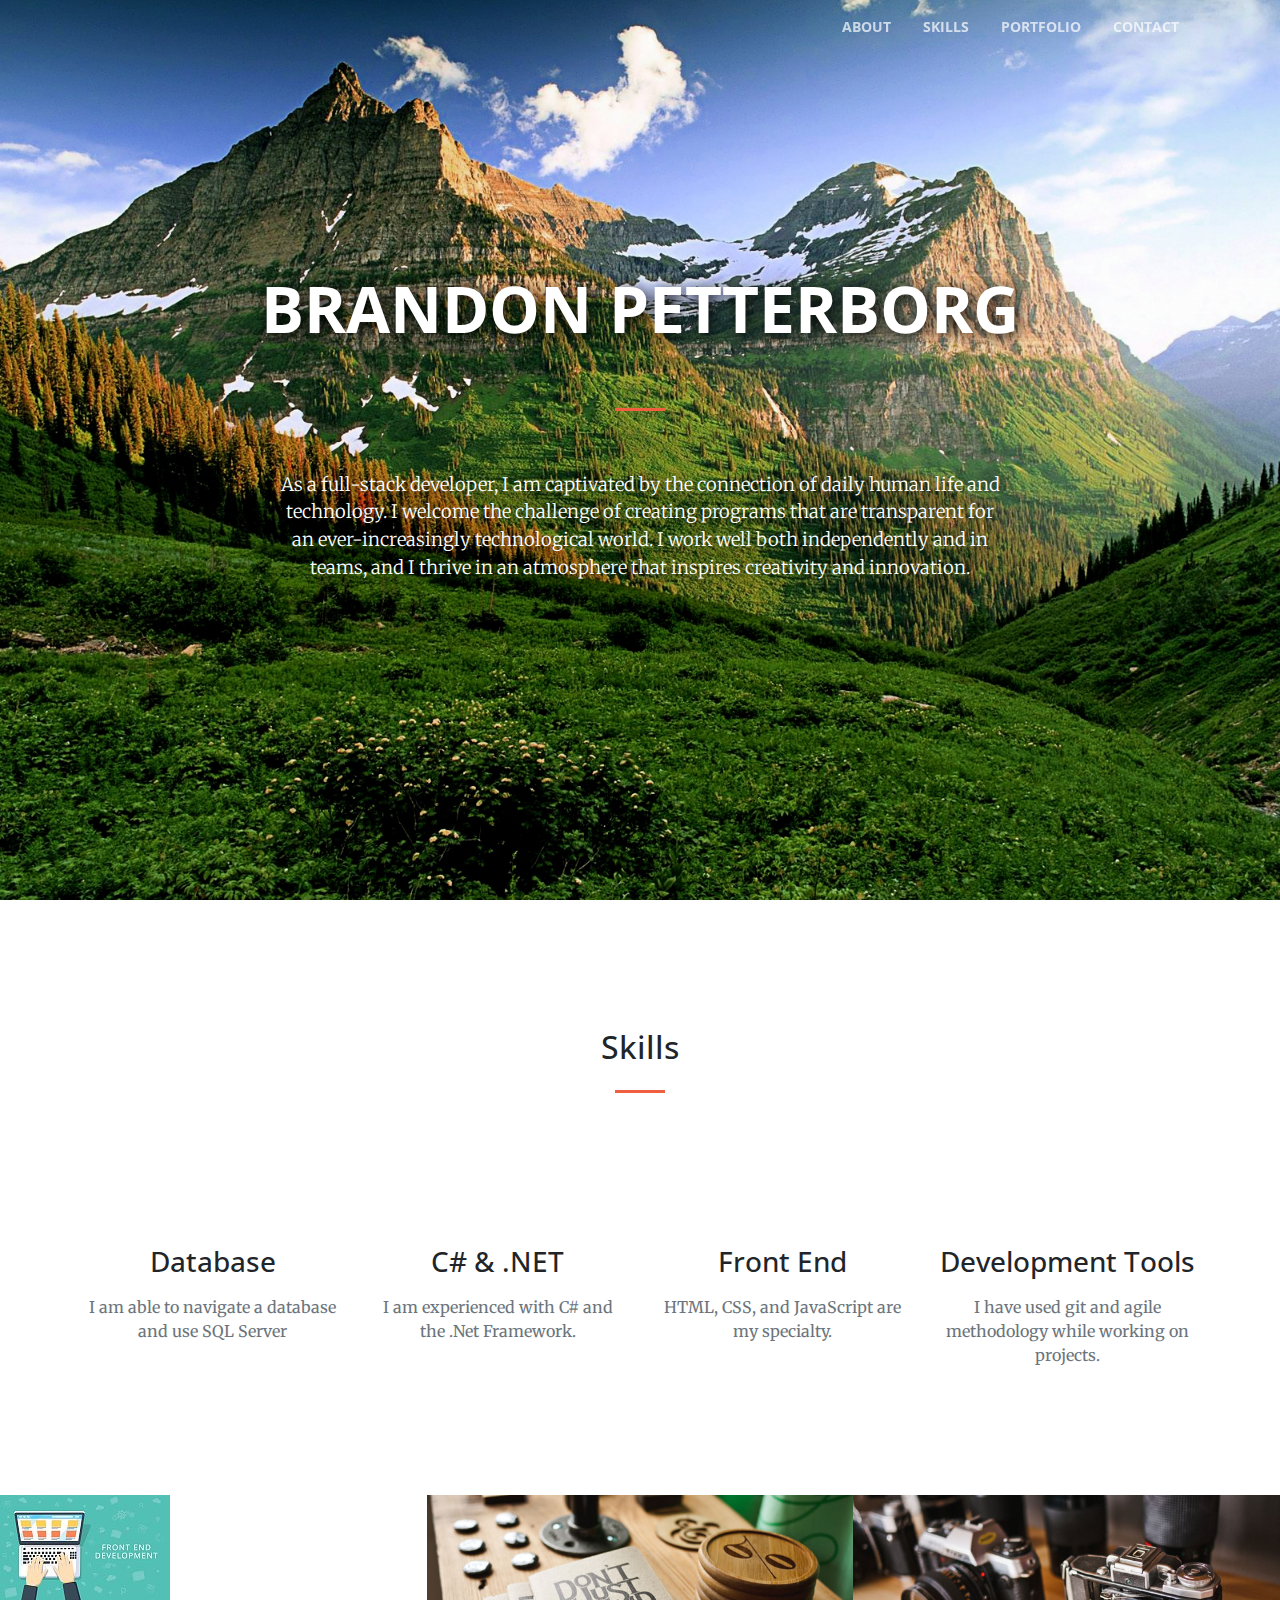
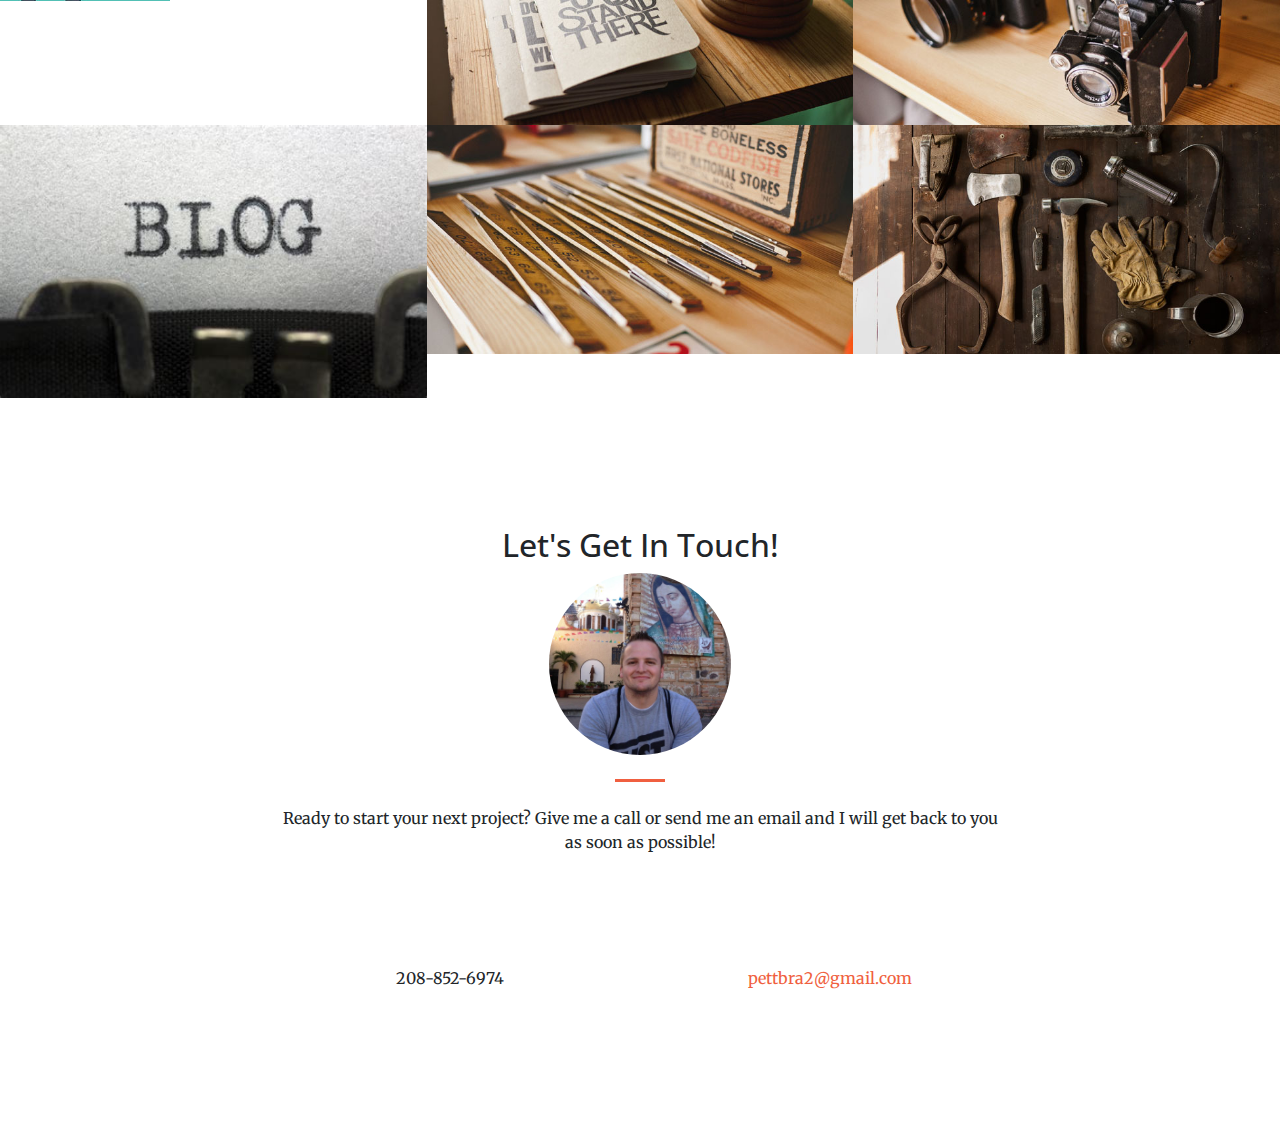
==== commit 8c8f7154: "ud" ====
--- a/startbootstrap-creative-gh-pages/index.html
+++ b/startbootstrap-creative-gh-pages/index.html
@@ -58,12 +58,12 @@
       <div class="container my-auto">
         <div class="row">
           <div class="col-lg-10 mx-auto">
-            <h1 class="text-uppercase">
+            <h1 class="text-uppercase" id="intro">
               <strong>Brandon Petterborg</strong>
             </h1>
             <hr>
           </div>
-          <div class="col-lg-8 mx-auto">
+           <div class="col-lg-8 mx-auto" id="intro">
             <p class="text-white mb-5">
 				As a full-stack developer, I am captivated by the connection of daily human life and technology. 
 				I welcome the challenge of creating programs that are transparent for an ever-increasingly technological world. 
@@ -74,18 +74,18 @@
       </div>
     </header>
 
-    <section class="bg-primary" id="about">
-      <div class="container">
-        <div class="row">
-          <div class="col-lg-8 mx-auto text-center">
-            <h2 class="section-heading text-white">I've got what you need!</h2>
-            <hr class="light my-4">
-            <p class="text-faded mb-4">I am curious and excited about software development. I can adapt to what a situation requires quickly. I learn new skills rapidly, and I am constantly learning new things to improve my skillset. </p>
-            <img class="img-fluid" src="img/me.jpg" alt="">
-          </div>
-        </div>
-      </div>
-    </section>
+    <!-- <section class="bg-primary" id="about"> -->
+      <!-- <div class="container"> -->
+        <!-- <div class="row"> -->
+          <!-- <div class="col-lg-8 mx-auto text-center"> -->
+            <!-- <h2 class="section-heading text-white">I've got what you need!</h2> -->
+            <!-- <hr class="light my-4"> -->
+            <!-- <p class="text-faded mb-4">I am curious and excited about software development. I can adapt to what a situation requires quickly. I learn new skills rapidly, and I am constantly learning new things to improve my skillset. </p> -->
+            <!-- <img class="img-fluid" id="me" src="img/me.jpg" alt=""> -->
+          <!-- </div> -->
+        <!-- </div> -->
+      <!-- </div> -->
+    <!-- </section> -->
 
     <section id="services">
       <div class="container">
@@ -100,30 +100,30 @@
         <div class="row">
           <div class="col-lg-3 col-md-6 text-center">
             <div class="service-box mt-5 mx-auto">
-              <i class="fa fa-4x fa-diamond text-primary mb-3 sr-icons"></i>
-              <h3 class="mb-3">Fullstack Developer</h3>
-              <p class="text-muted mb-0">Ready to help you with all your software needs.</p>
+              <i class="fa fa-4x fa-database text-primary mb-3 sr-icons"></i>
+              <h3 class="mb-3">Database</h3>
+              <p class="text-muted mb-0">I am able to navigate a database and use SQL Server </p>
             </div>
           </div>
           <div class="col-lg-3 col-md-6 text-center">
             <div class="service-box mt-5 mx-auto">
-              <i class="fa fa-4x fa-paper-plane text-primary mb-3 sr-icons"></i>
+              <i class="fa fa-4x fa-code text-primary mb-3 sr-icons"></i>
               <h3 class="mb-3">C# & .NET</h3>
               <p class="text-muted mb-0">I am experienced with C# and the .Net Framework.</p>
             </div>
           </div>
 		   <div class="col-lg-3 col-md-6 text-center">
             <div class="service-box mt-5 mx-auto">
-              <i class="fa fa-4x fa-heart text-primary mb-3 sr-icons"></i>
+              <i class="fa fa-4x fa-desktop text-primary mb-3 sr-icons"></i>
               <h3 class="mb-3">Front End</h3>
               <p class="text-muted mb-0">HTML, CSS, and JavaScript are my specialty.</p>
             </div>
           </div>
           <div class="col-lg-3 col-md-6 text-center">
             <div class="service-box mt-5 mx-auto">
-              <i class="fa fa-4x fa-newspaper-o text-primary mb-3 sr-icons"></i>
-              <h3 class="mb-3">Dependable</h3>
-              <p class="text-muted mb-0">I contantly strive to become better.</p>
+              <i class="fa fa-4x fa-code-fork text-primary mb-3 sr-icons"></i>
+              <h3 class="mb-3">Development Tools</h3>
+              <p class="text-muted mb-0">I have used git and agile methodology while working on projects.</p>
             </div>
           </div>
          </div>
@@ -234,6 +234,7 @@
         <div class="row">
           <div class="col-lg-8 mx-auto text-center">
             <h2 class="section-heading">Let's Get In Touch!</h2>
+			<img class="img-fluid" id="me" src="img/me.jpg" alt="">
             <hr class="my-4">
             <p class="mb-5">Ready to start your next project? Give me a call or send me an email and I will get back to you as soon as possible!</p>
           </div>
--- a/startbootstrap-creative-gh-pages/css/creative.css
+++ b/startbootstrap-creative-gh-pages/css/creative.css
@@ -36,6 +36,10 @@
 h5,
 h6 {
   font-family: 'Open Sans', 'Helvetica Neue', Arial, sans-serif;
+}
+
+h3 {
+	text: bold;
 }
 
 .bg-primary {
@@ -310,3 +314,15 @@
 .btn-primary:active, .btn-primary:focus {
   box-shadow: 0 0 0 0.2rem rgba(240, 95, 64, 0.5) !important;
 }
+
+#me {
+	border-radius: 50%;
+	width: 25%;
+	height: auto;
+}
+#intro  {
+	text-shadow:3px 3px 15px black;
+}
+
+
+
